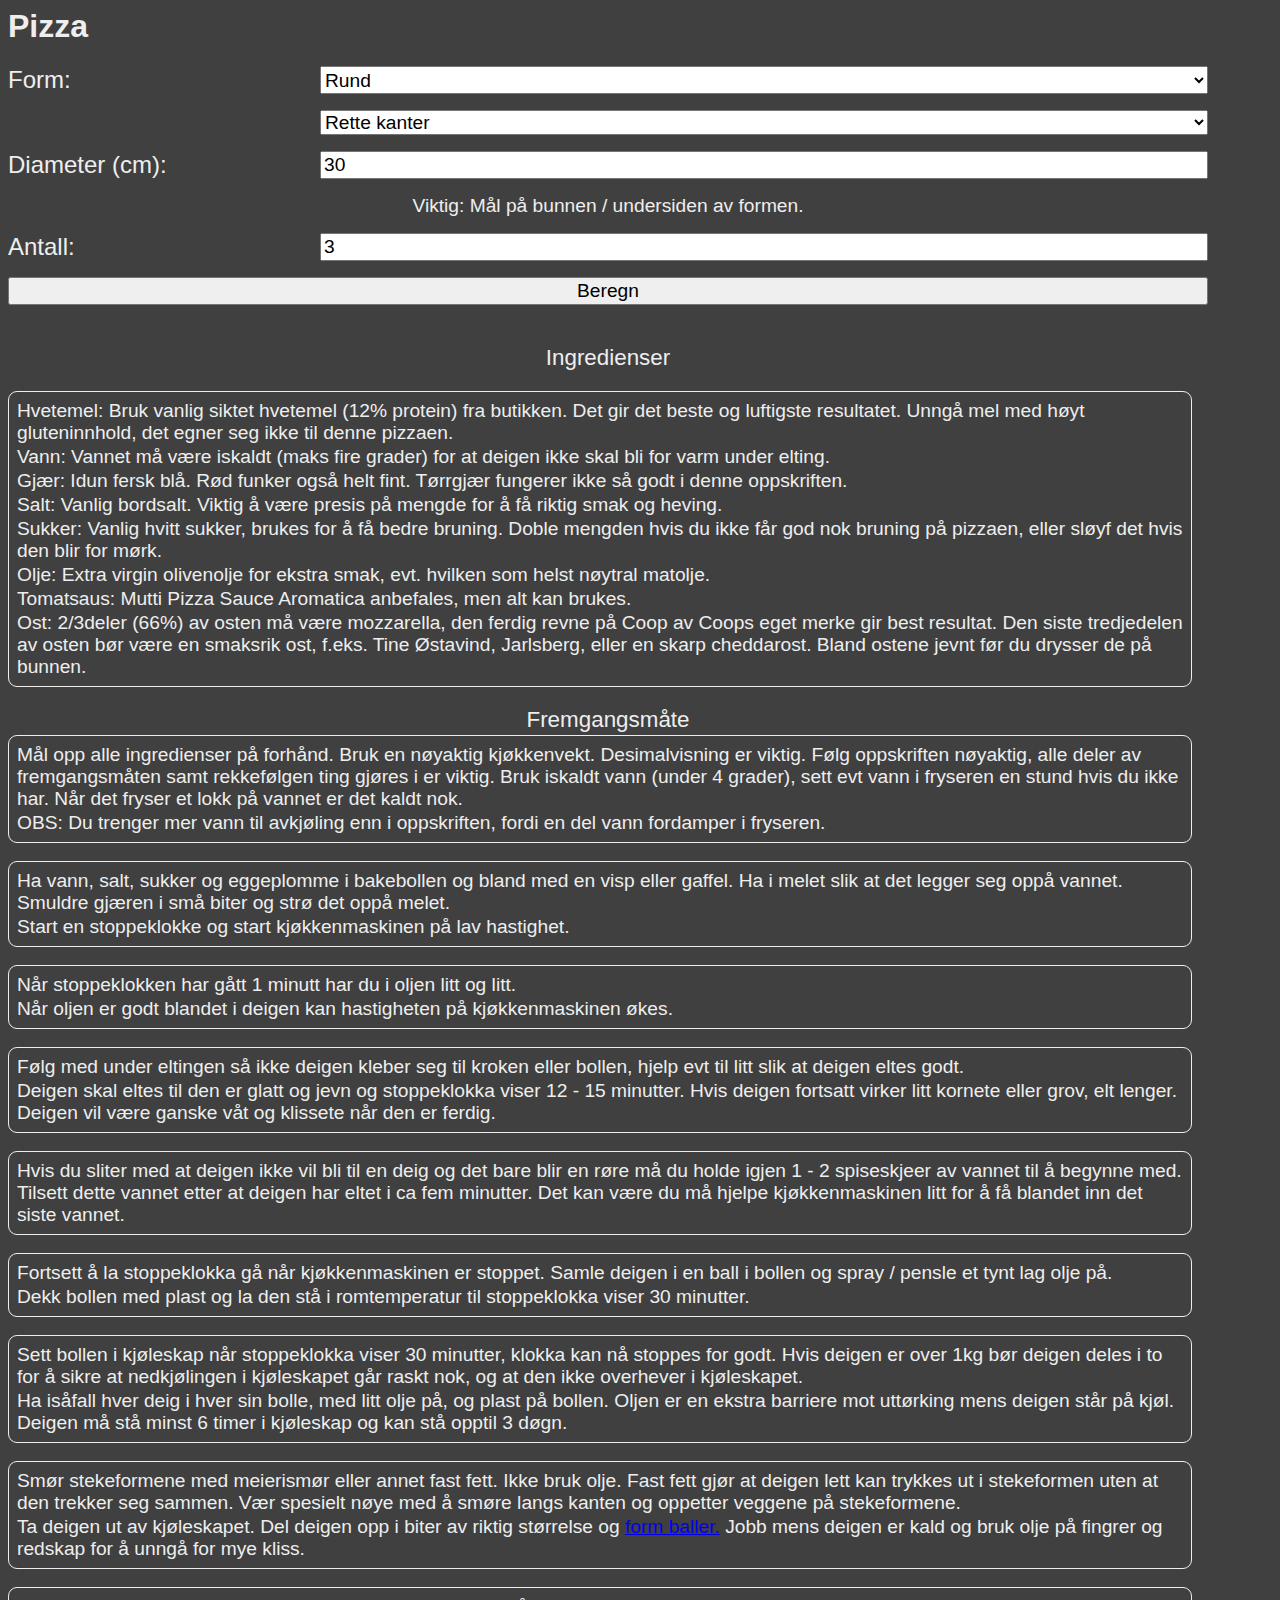
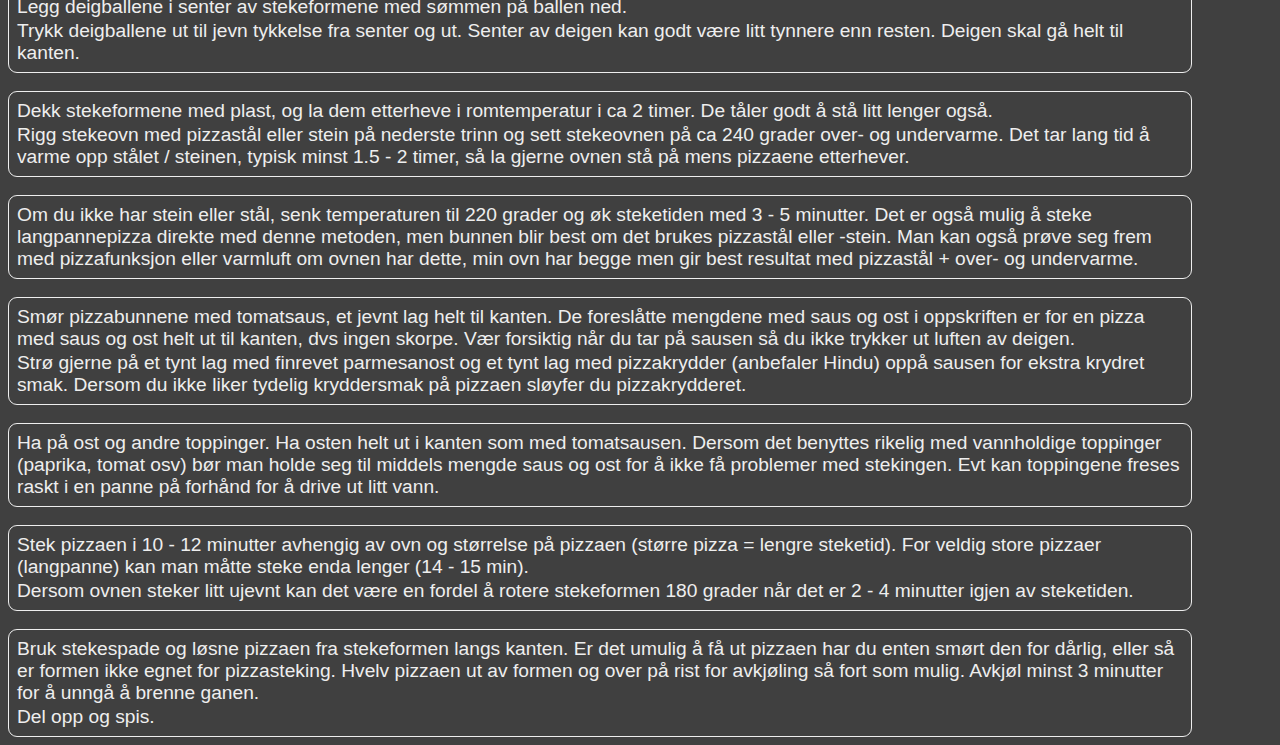
==== index.html @ 405cb320 "Update index.html" ====
<html>
    <head>
        <meta charset="UTF-8">
        <title>Pizza</title>
        <link rel="stylesheet" href="default.css" />
        <script src="sc.js"></script>
    </head>
    <body onload="onLoad()">
        <h1>Pizza</h1>
        <div id="inputs">
            <label for="shape" class="col1">Form: </label>
            <select id="shape" class="col2" onchange="changeShape()">
                <option value="round">Rund</option>
                <option value="rect">Firkantet</option>
            </select>
            <select id="edge" class="col2" >
                <option value="straight">Rette kanter</option>
                <option value="slanted">Skr&aring; kanter</option>
            </select>
            
            <label for="diameter" class="col1" id="lbl_diameter">Diameter (cm): </label>
            <input type="number" class="col2" value="30" id="diameter" />
            <label for="length" class="col1" id="lbl_length">Lengde (cm): </label>
            <input type="number" class="col2" value="30" id="length" />
            <label for="width" class="col1" id="lbl_width">Bredde (cm): </label>
            <input type="number" class="col2" value="20" id="width" />
            <p class="colboth small">Viktig: Mål på bunnen / undersiden av formen.</p>
            <label for="count" class="col1" id="lbl_count">Antall: </label>
            <input type="number" class="col2" value="3" id="count" />
            
            <button onclick="mkPizza()" class="colboth">Beregn</button>
            <p></p>
        </div>
        <div id="recipe">
            <p class="col1">Vekt per deigball</p><p class="col2r" id="doughball_weight"></p>
            <hr />
            <p class="colboth" id="num_doughballs">Ingredienser for deigballer</p>
            <hr />
            <p class="col1">Mel</p><p class="col2r" id="ing_flour"></p>
            <hr />
            <p class="col1">Vann</p><p class="col2r" id="ing_water"></p>
            <hr />
            <p class="col1">Salt</p><p class="col2r" id="ing_salt"></p>
            <hr />
            <p class="col1">Sukker</p><p class="col2r" id="ing_sugar"></p>
            <hr />
            <p class="col1">Fersk gj&aelig;r</p><p class="col2r" id="ing_yeast"></p>
            <hr />
            <p class="col1">Olje</p><p class="col2r" id="ing_oil"></p>
            <hr />
            <p class="col1">Eggeplomme</p><p class="col2r" id="ing_eggyolk"></p>
            <hr />
            <p class="colboth">Anbefalte mengder topping (per pizza)</p>
            <hr />
            <p class="col1">Saus (lite)</p><p class="col2r" id="sauce_light"></p>
            <hr />
            <p class="col1">Saus (normal)</p><p class="col2r" id="sauce_medium"></p>
            <hr />
            <p class="col1">Saus (ekstra mye)</p><p class="col2r" id="sauce_heavy"></p>
            <hr />
            <p class="col1">Ost (lite)</p><p class="col2r" id="cheese_light"></p>
            <hr />
            <p class="col1">Ost (normal)</p><p class="col2r" id="cheese_medium"></p>
            <hr />
            <p class="col1">Ost (ekstra mye)</p><p class="col2r" id="cheese_heavy"></p>
            <hr />
        </div>
        <br />
        <div id="inputs">
            <p class="colboth">Ingredienser</p>
        </div>
        <br />
        <div id ="recipesteps">
            <p>Hvetemel: Bruk vanlig siktet hvetemel (12% protein) fra butikken. Det gir det beste og luftigste resultatet. Unngå mel med høyt gluteninnhold, det egner seg ikke til denne pizzaen.</p>
            <p>Vann: Vannet må være iskaldt (maks fire grader) for at deigen ikke skal bli for varm under elting.</p>
            <p>Gjær: Idun fersk blå. Rød funker også helt fint. Tørrgjær fungerer ikke så godt i denne oppskriften.</p>
            <p>Salt: Vanlig bordsalt. Viktig å være presis på mengde for å få riktig smak og heving.</p>
            <p>Sukker: Vanlig hvitt sukker, brukes for å få bedre bruning. Doble mengden hvis du ikke får god nok bruning på pizzaen, eller sløyf det hvis den blir for mørk.</p>
            <p>Olje: Extra virgin olivenolje for ekstra smak, evt. hvilken som helst nøytral matolje.</p>
            <p>Tomatsaus: Mutti Pizza Sauce Aromatica anbefales, men alt kan brukes.</p>
            <p>Ost: 2/3deler (66%) av osten må være mozzarella, den ferdig revne på Coop av Coops eget merke gir best resultat. Den siste tredjedelen av osten bør være en smaksrik ost, f.eks. Tine Østavind, Jarlsberg, eller en skarp cheddarost. Bland ostene jevnt før du drysser de på bunnen.</p>
        </div>
        <br />
        <div id="inputs">
            <p class="colboth">Fremgangsmåte</p>
        </div>
        <div id ="recipesteps">
            <p>Mål opp alle ingredienser på forhånd. Bruk en nøyaktig kjøkkenvekt. Desimalvisning er viktig. Følg oppskriften nøyaktig, alle deler av fremgangsmåten samt rekkefølgen ting gjøres i er viktig. Bruk iskaldt vann (under 4 grader), sett evt vann i fryseren en stund hvis du ikke har. Når det fryser et lokk på vannet er det kaldt nok. </p>
            <p>OBS: Du trenger mer vann til avkjøling enn i oppskriften, fordi en del vann fordamper i fryseren.</p>
        </div>
        <br />
        <div id ="recipesteps">
            <p>Ha vann, salt, sukker og eggeplomme i bakebollen og bland med en visp eller gaffel. Ha i melet slik at det legger seg oppå vannet. Smuldre gjæren i små biter og strø det oppå melet.</p>
            <p>Start en stoppeklokke og start kjøkkenmaskinen på lav hastighet.</p>
        </div>
        <br />
        <div id ="recipesteps">
            <p>Når stoppeklokken har gått 1 minutt har du i oljen litt og litt.</p>
            <p>Når oljen er godt blandet i deigen kan hastigheten på kjøkkenmaskinen økes.</p>
        </div>
        <br />

        <div id ="recipesteps">
            <p>Følg med under eltingen så ikke deigen kleber seg til kroken eller bollen, hjelp evt til litt slik at deigen eltes godt.</p>
            <p>Deigen skal eltes til den er glatt og jevn og stoppeklokka viser 12 - 15 minutter. Hvis deigen fortsatt virker litt kornete eller grov, elt lenger. Deigen vil være ganske våt og klissete når den er ferdig.</p>
        </div>
        <br />
        <div id ="recipesteps">
            <p>Hvis du sliter med at deigen ikke vil bli til en deig og det bare blir en røre må du holde igjen 1 - 2 spiseskjeer av vannet til å begynne med. Tilsett dette vannet etter at deigen har eltet i ca fem minutter. Det kan være du må hjelpe kjøkkenmaskinen litt for å få blandet inn det siste vannet.</p>
        </div>
        <br />
        <div id ="recipesteps">
            <p>Fortsett å la stoppeklokka gå når kjøkkenmaskinen er stoppet. Samle deigen i en ball i bollen og spray / pensle et tynt lag olje på.</p>
            <p>Dekk bollen med plast og la den stå i romtemperatur til stoppeklokka viser 30 minutter.</p>
        </div>
        <br />
        <div id ="recipesteps">
            <p>Sett bollen i kjøleskap når stoppeklokka viser 30 minutter, klokka kan nå stoppes for godt. Hvis deigen er over 1kg bør deigen deles i to for å sikre at nedkjølingen i kjøleskapet går raskt nok, og at den ikke overhever i kjøleskapet.</p>
            <p>Ha isåfall hver deig i hver sin bolle, med litt olje på, og plast på bollen. Oljen er en ekstra barriere mot uttørking mens deigen står på kjøl. Deigen må stå minst 6 timer i kjøleskap og kan stå opptil 3 døgn.</p>
        </div>
        <br />
        <div id ="recipesteps">
            <p>Smør stekeformene med meierismør eller annet fast fett. Ikke bruk olje. Fast fett gjør at deigen lett kan trykkes ut i stekeformen uten at den trekker seg sammen. Vær spesielt nøye med å smøre langs kanten og oppetter veggene på stekeformene.</p>
            <p>Ta deigen ut av kjøleskapet. Del deigen opp i biter av riktig størrelse og <a href="https://www.youtube.com/shorts/z2sBPZwqry8">form baller.</a> Jobb mens deigen er kald og bruk olje på fingrer og redskap for å unngå for mye kliss.</p>
        </div>
        <br />
        <div id ="recipesteps">
            <p>Legg deigballene i senter av stekeformene med sømmen på ballen ned.</p>
            <p>Trykk deigballene ut til jevn tykkelse fra senter og ut. Senter av deigen kan godt være litt tynnere enn resten. Deigen skal gå helt til kanten.</p>
        </div>
        <br />
        <div id ="recipesteps">
            <p>Dekk stekeformene med plast, og la dem etterheve i romtemperatur i ca 2 timer. De tåler godt å stå litt lenger også.</p>
            <p>Rigg stekeovn med pizzastål eller stein på nederste trinn og sett stekeovnen på ca 240 grader over- og undervarme. Det tar lang tid å varme opp stålet / steinen, typisk minst 1.5 - 2 timer, så la gjerne ovnen stå på mens pizzaene etterhever. </p>
        </div>
        <br />
        <div id ="recipesteps">
            <p>Om du ikke har stein eller stål, senk temperaturen til 220 grader og øk steketiden med 3 - 5 minutter. Det er også mulig å steke langpannepizza direkte med denne metoden, men bunnen blir best om det brukes pizzastål eller -stein. Man kan også prøve seg frem med pizzafunksjon eller varmluft om ovnen har dette, min ovn har begge men gir best resultat med pizzastål + over- og undervarme.</p>
        </div>
        <br />
        <div id ="recipesteps">
            <p>Smør pizzabunnene med tomatsaus, et jevnt lag helt til kanten. De foreslåtte mengdene med saus og ost i oppskriften er for en pizza med saus og ost helt ut til kanten, dvs ingen skorpe. Vær forsiktig når du tar på sausen så du ikke trykker ut luften av deigen.</p>
            <p>Strø gjerne på et tynt lag med finrevet parmesanost og et tynt lag med pizzakrydder (anbefaler Hindu) oppå sausen for ekstra krydret smak. Dersom du ikke liker tydelig kryddersmak på pizzaen sløyfer du pizzakrydderet.</p>
        </div>
        <br />
        <div id ="recipesteps">
            <p>Ha på ost og andre toppinger. Ha osten helt ut i kanten som med tomatsausen. Dersom det benyttes rikelig med vannholdige toppinger (paprika, tomat osv) bør man holde seg til middels mengde saus og ost for å ikke få problemer med stekingen. Evt kan toppingene freses raskt i en panne på forhånd for å drive ut litt vann.</p>
        </div>
        <br />
        <div id ="recipesteps">
            <p>Stek pizzaen i 10 - 12 minutter avhengig av ovn og størrelse på pizzaen (større pizza = lengre steketid). For veldig store pizzaer (langpanne) kan man måtte steke enda lenger (14 - 15 min).</p>
            <p>Dersom ovnen steker litt ujevnt kan det være en fordel å rotere stekeformen 180 grader når det er 2 - 4 minutter igjen av steketiden.</p>
        </div>
        <br />
        <div id ="recipesteps">
            <p>Bruk stekespade og løsne pizzaen fra stekeformen langs kanten. Er det umulig å få ut pizzaen har du enten smørt den for dårlig, eller så er formen ikke egnet for pizzasteking. Hvelv pizzaen ut av formen og over på rist for avkjøling så fort som mulig. Avkjøl minst 3 minutter for å unngå å brenne ganen.</p>
            <p>Del opp og spis.</p>
        </div>
    </body>
</html>
---- default.css ----
body{
    background-color: #404040;
    color: #eeeeee;
    font-size: 100%;
    font-family: sans-serif;
}
select, input, button{
    font-size: 1.2em;
}
input{
    width: 100%;
}
label{
    font-size: 1.5em;
}
.small{
    font-size: 1.2em;
    margin: 0;
}
p{
    font-size: 1.4em;
    margin: 2px;
    padding: 0;
}
#inputs{
    display: grid;
    grid-template-columns: 1fr 3fr;
    gap: 16px;
    max-width: 1200px;   
}
#recipe{
    display: grid;
    grid-template-columns: 3fr 2fr;
    gap: 0;
    max-width: 1170px;
    border-style: solid;
    border-width: 1px;
    border-radius: 9px;
    padding: 6px;
    background-color: #454550;   
}
#recipesteps{
    max-width: 1170px;
    border-style: solid;
    border-width: 1px;
    border-radius: 9px;
    padding: 6px;
    background-color: #404040;   
}
#recipesteps>p{
    font-size: 1.2em;
    margin: 2px;
    padding: 0;
}
.altrow
{
    color: #dddddd;
}
.col2{
    grid-column: 2;
}
.col1{
    grid-column: 1;
}
.colboth{
    grid-column: 1 / 3;
    justify-content: center;
    text-align: center;
}
hr{
    grid-column: 1/3;
    margin: 0;
}
.col2r{
    grid-column: 2;
    justify-content: end;
    text-align: right;
}
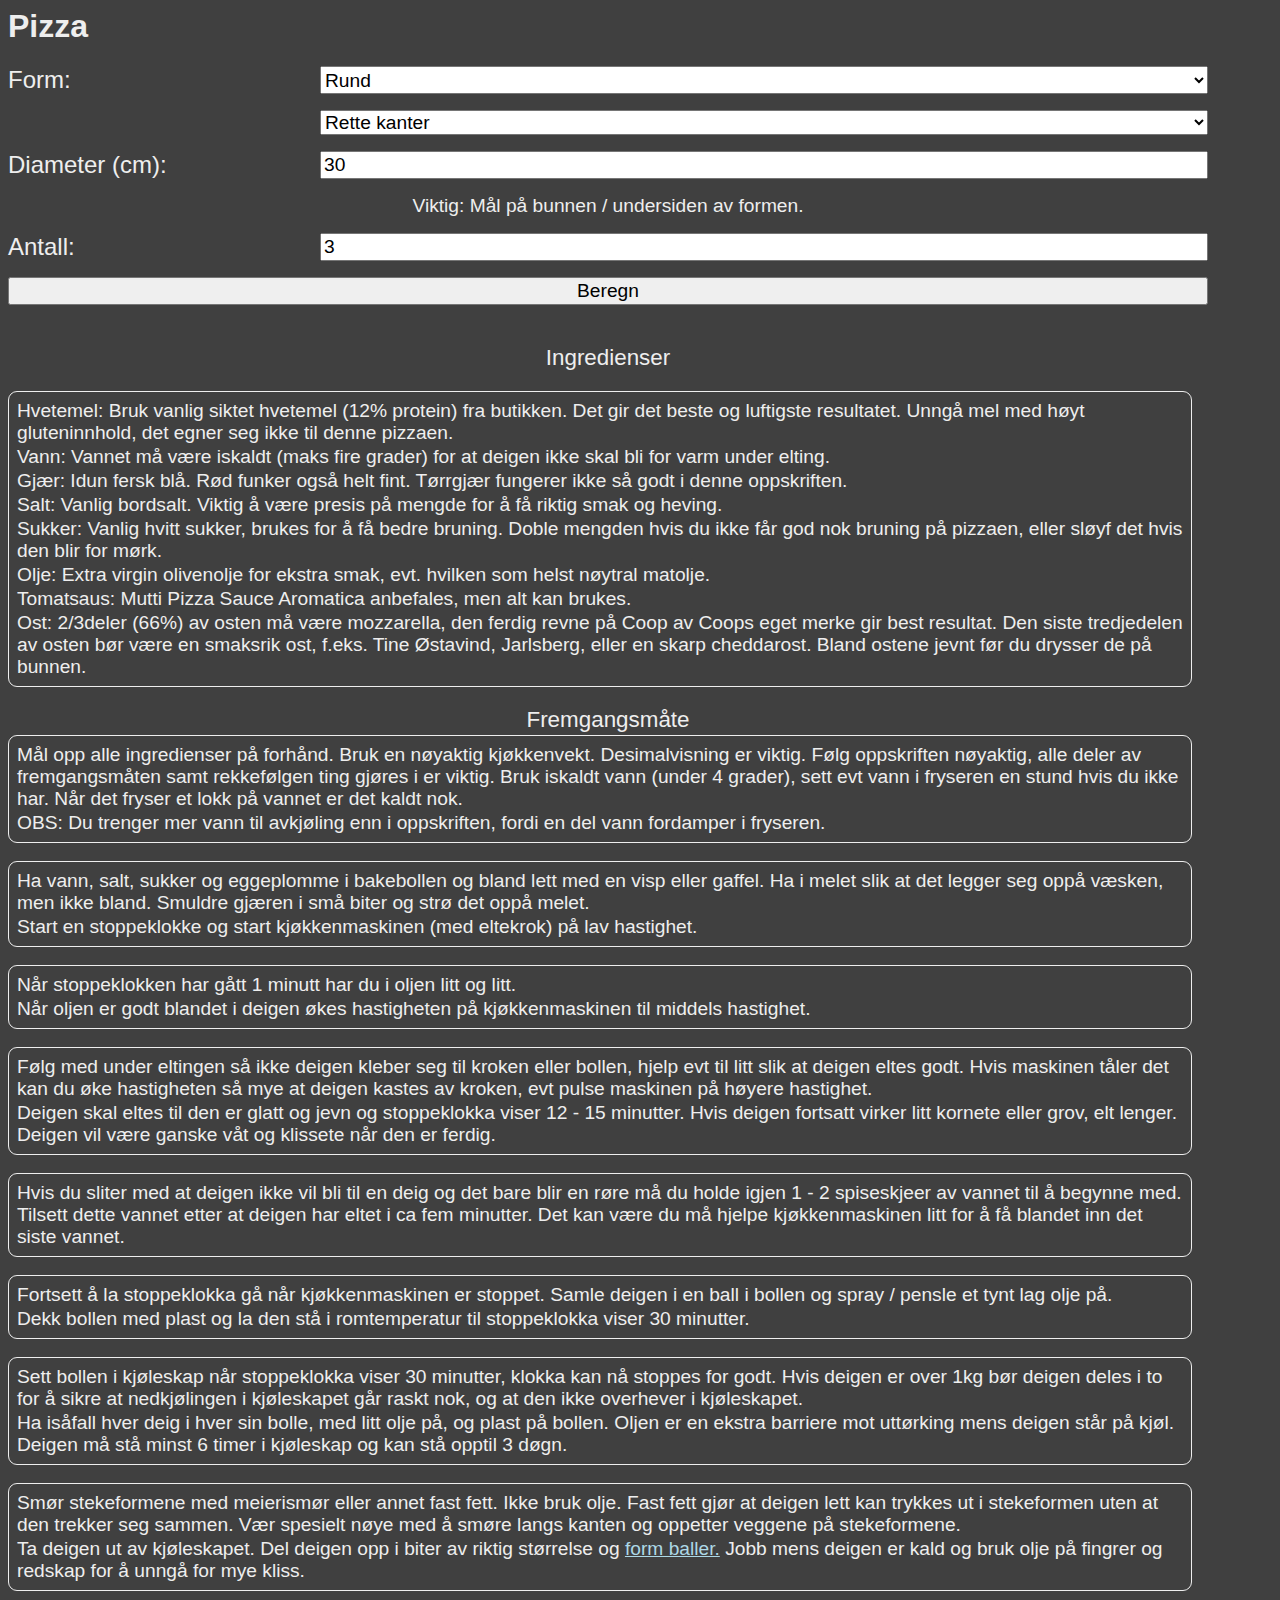
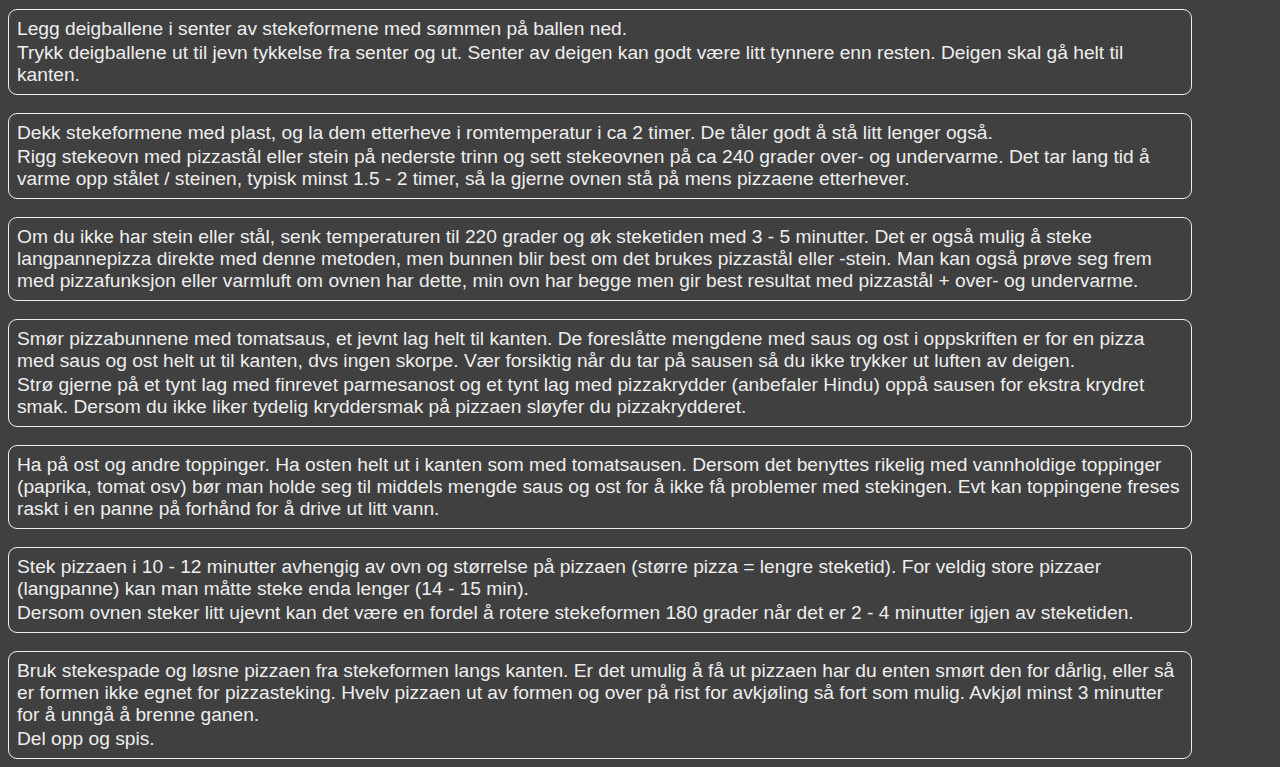
==== commit acfb2fdb: "addendums" ====
--- a/index.html
+++ b/index.html
@@ -90,18 +90,18 @@
         </div>
         <br />
         <div id ="recipesteps">
-            <p>Ha vann, salt, sukker og eggeplomme i bakebollen og bland med en visp eller gaffel. Ha i melet slik at det legger seg oppå vannet. Smuldre gjæren i små biter og strø det oppå melet.</p>
-            <p>Start en stoppeklokke og start kjøkkenmaskinen på lav hastighet.</p>
+            <p>Ha vann, salt, sukker og eggeplomme i bakebollen og bland lett med en visp eller gaffel. Ha i melet slik at det legger seg oppå væsken, men ikke bland. Smuldre gjæren i små biter og strø det oppå melet.</p>
+            <p>Start en stoppeklokke og start kjøkkenmaskinen (med eltekrok) på lav hastighet.</p>
         </div>
         <br />
         <div id ="recipesteps">
             <p>Når stoppeklokken har gått 1 minutt har du i oljen litt og litt.</p>
-            <p>Når oljen er godt blandet i deigen kan hastigheten på kjøkkenmaskinen økes.</p>
+            <p>Når oljen er godt blandet i deigen økes hastigheten på kjøkkenmaskinen til middels hastighet.</p>
         </div>
         <br />
 
         <div id ="recipesteps">
-            <p>Følg med under eltingen så ikke deigen kleber seg til kroken eller bollen, hjelp evt til litt slik at deigen eltes godt.</p>
+            <p>Følg med under eltingen så ikke deigen kleber seg til kroken eller bollen, hjelp evt til litt slik at deigen eltes godt. Hvis maskinen tåler det kan du øke hastigheten så mye at deigen kastes av kroken, evt pulse maskinen på høyere hastighet.</p>
             <p>Deigen skal eltes til den er glatt og jevn og stoppeklokka viser 12 - 15 minutter. Hvis deigen fortsatt virker litt kornete eller grov, elt lenger. Deigen vil være ganske våt og klissete når den er ferdig.</p>
         </div>
         <br />
--- a/default.css
+++ b/default.css
@@ -16,6 +16,9 @@
 .small{
     font-size: 1.2em;
     margin: 0;
+}
+a{
+    color: lightblue;
 }
 p{
     font-size: 1.4em;
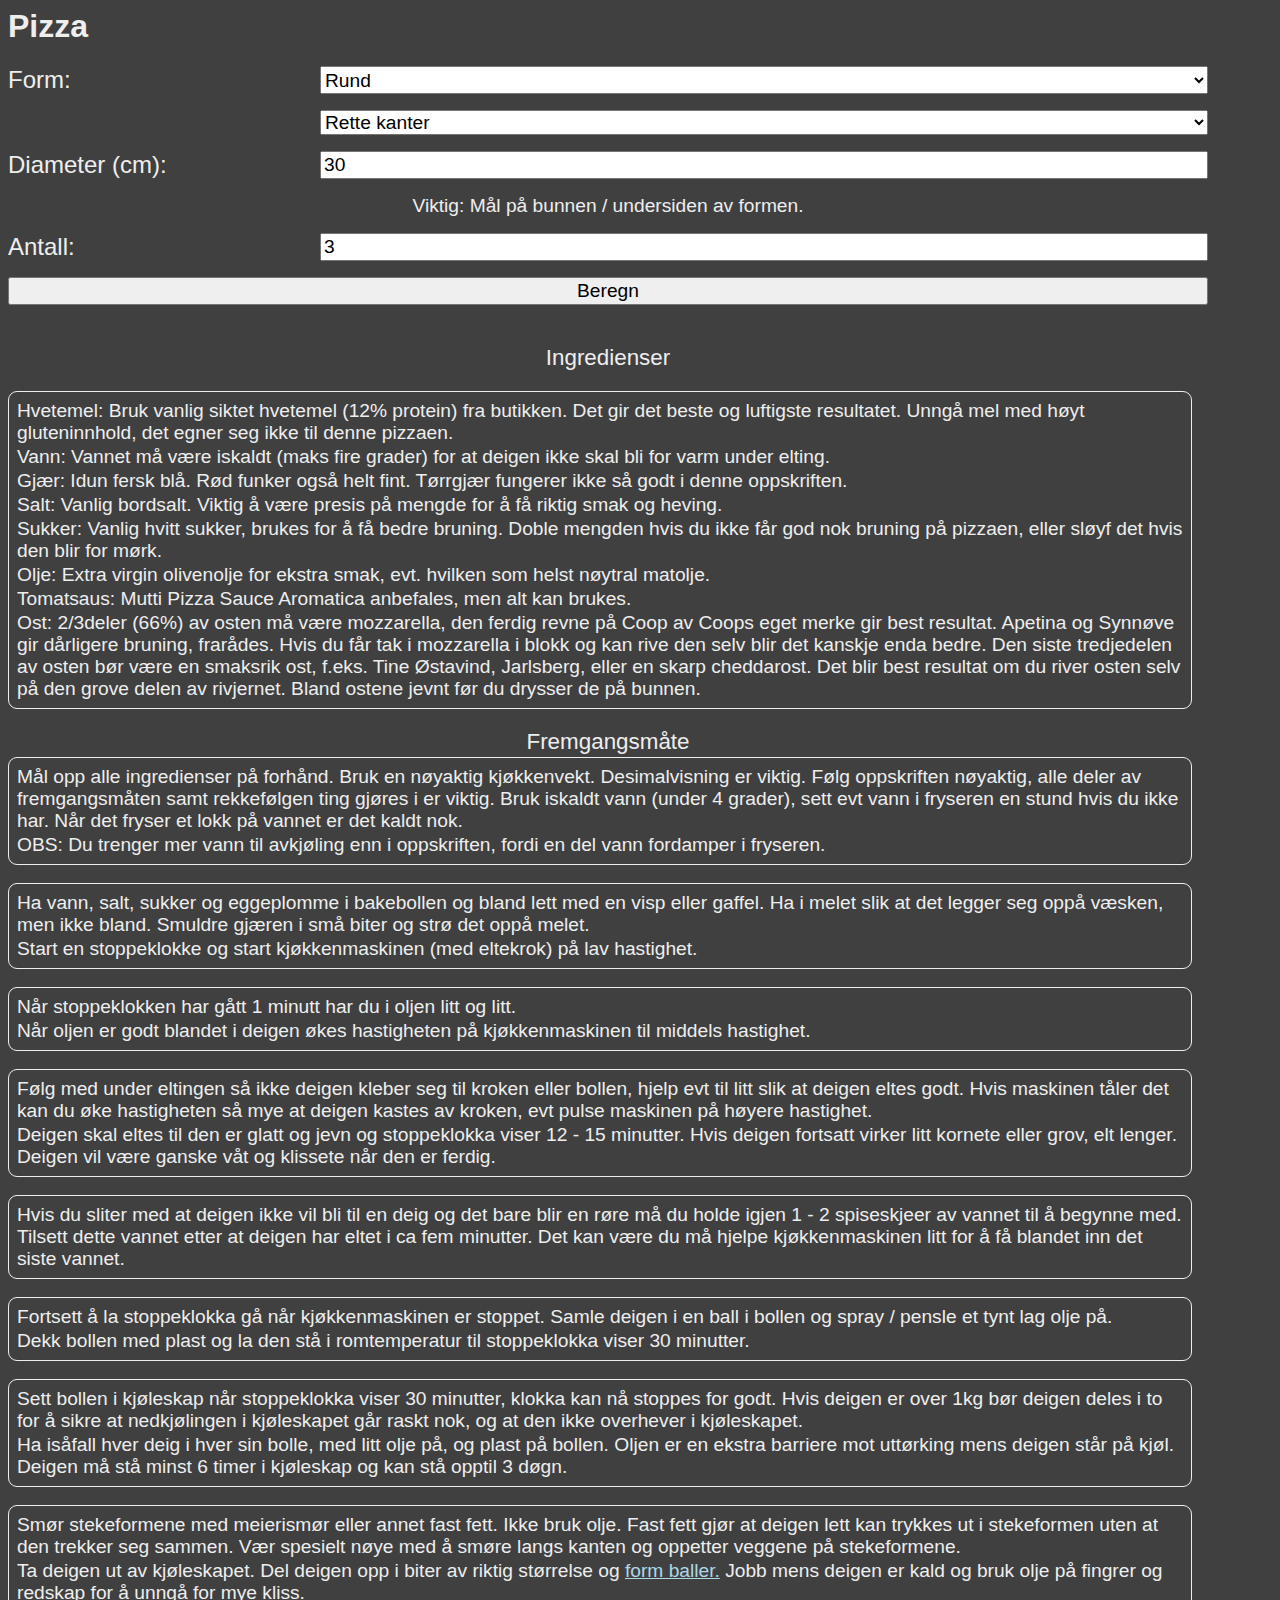
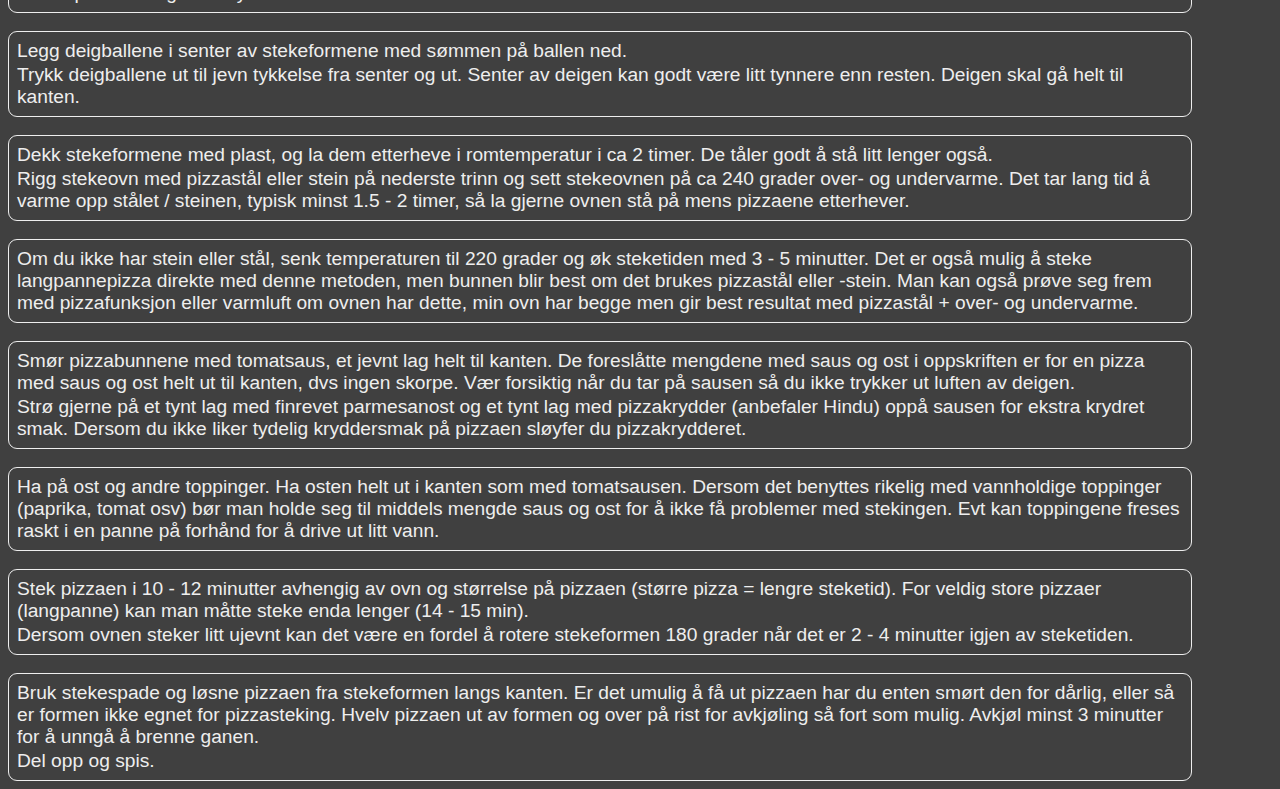
==== commit 55466948: "Update index.html" ====
--- a/index.html
+++ b/index.html
@@ -78,7 +78,7 @@
             <p>Sukker: Vanlig hvitt sukker, brukes for å få bedre bruning. Doble mengden hvis du ikke får god nok bruning på pizzaen, eller sløyf det hvis den blir for mørk.</p>
             <p>Olje: Extra virgin olivenolje for ekstra smak, evt. hvilken som helst nøytral matolje.</p>
             <p>Tomatsaus: Mutti Pizza Sauce Aromatica anbefales, men alt kan brukes.</p>
-            <p>Ost: 2/3deler (66%) av osten må være mozzarella, den ferdig revne på Coop av Coops eget merke gir best resultat. Den siste tredjedelen av osten bør være en smaksrik ost, f.eks. Tine Østavind, Jarlsberg, eller en skarp cheddarost. Bland ostene jevnt før du drysser de på bunnen.</p>
+            <p>Ost: 2/3deler (66%) av osten må være mozzarella, den ferdig revne på Coop av Coops eget merke gir best resultat. Apetina og Synnøve gir dårligere bruning, frarådes. Hvis du får tak i mozzarella i blokk og kan rive den selv blir det kanskje enda bedre. Den siste tredjedelen av osten bør være en smaksrik ost, f.eks. Tine Østavind, Jarlsberg, eller en skarp cheddarost. Det blir best resultat om du river osten selv på den grove delen av rivjernet. Bland ostene jevnt før du drysser de på bunnen.</p>
         </div>
         <br />
         <div id="inputs">
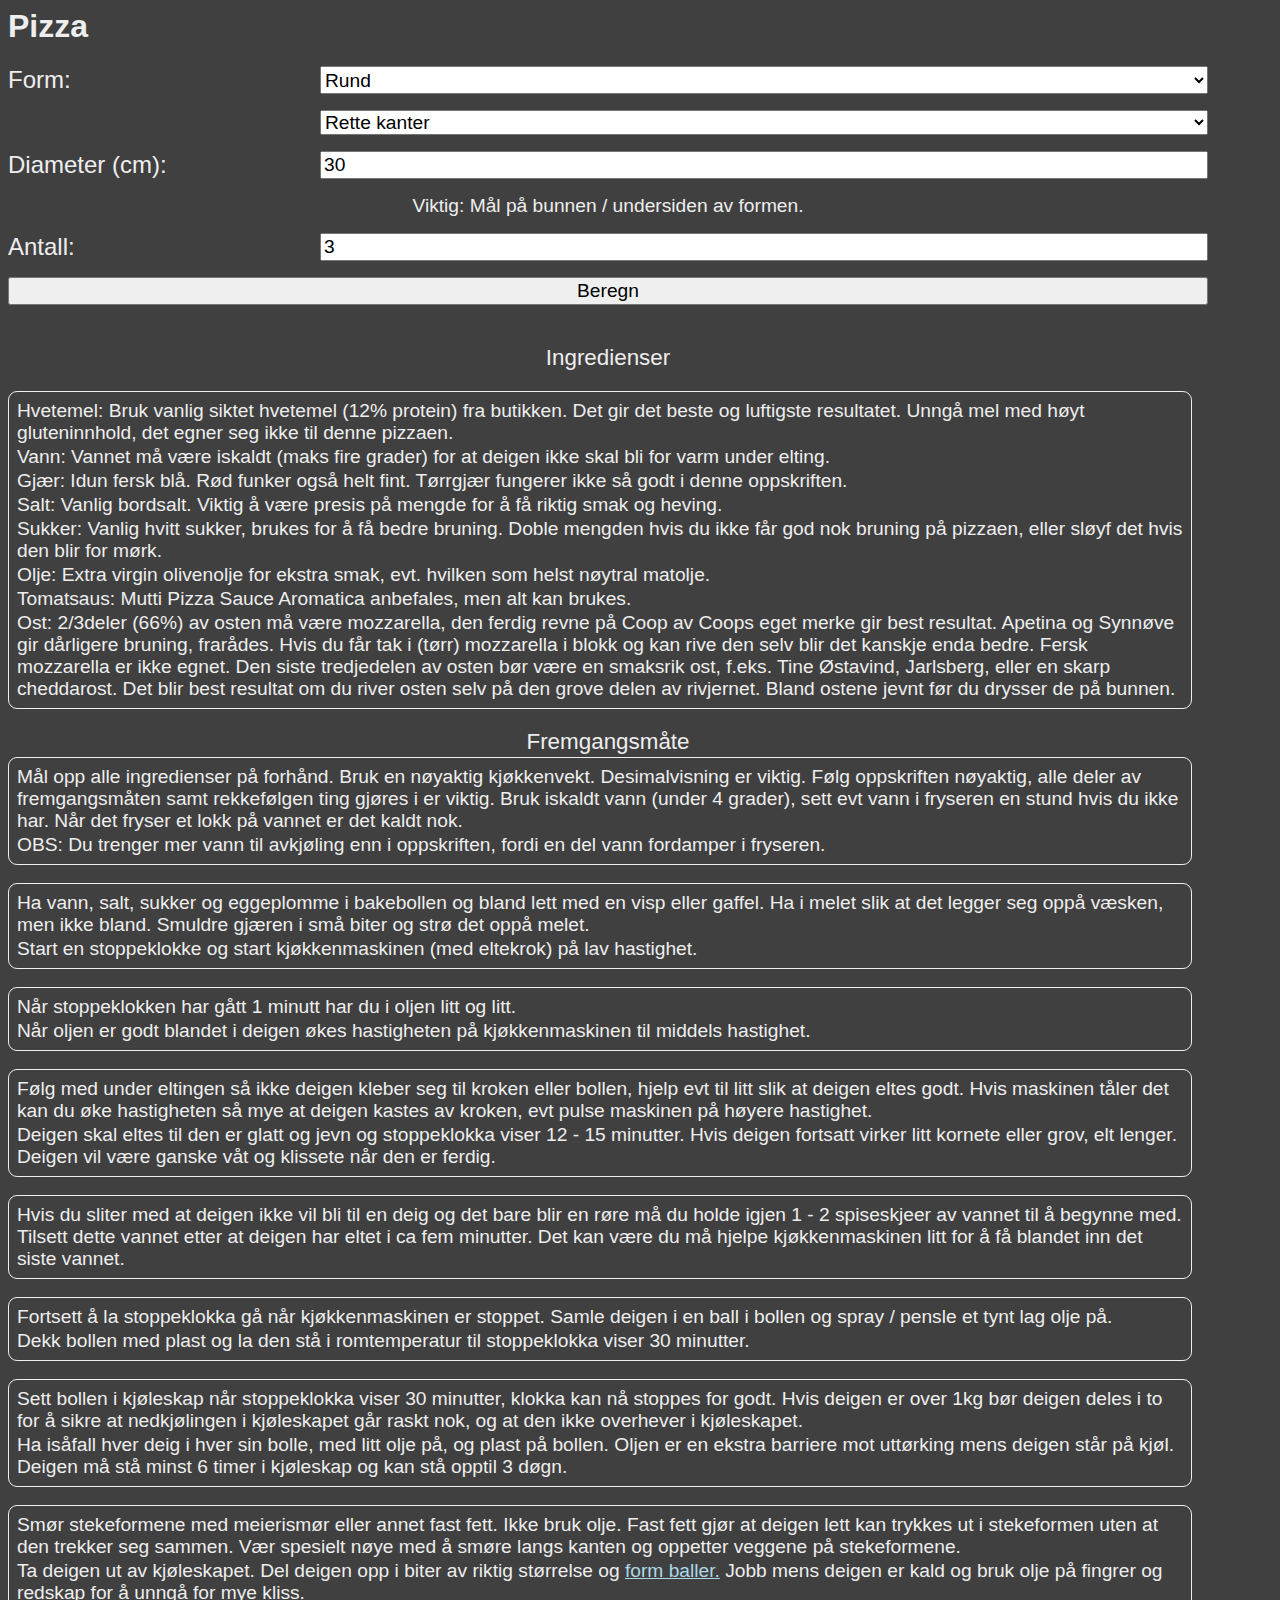
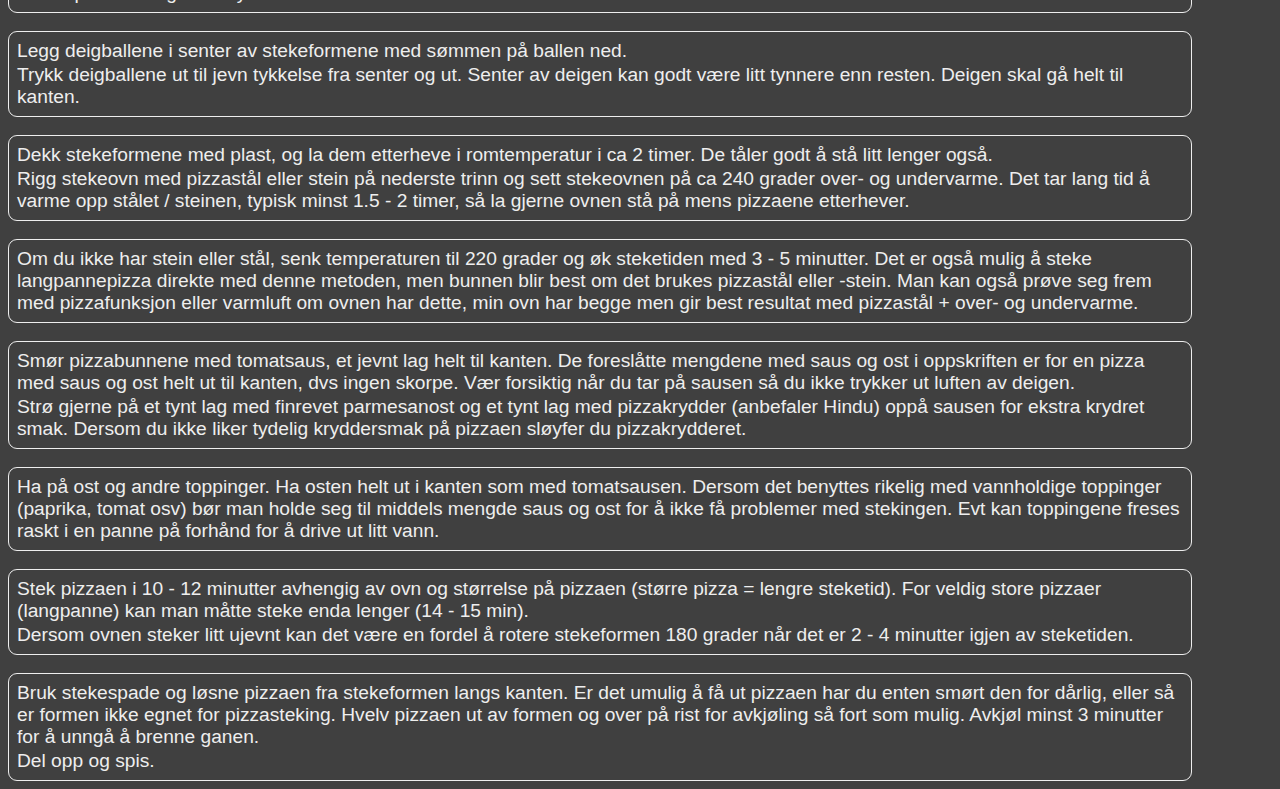
==== commit 2e9b08b7: "Update index.html" ====
--- a/index.html
+++ b/index.html
@@ -78,7 +78,7 @@
             <p>Sukker: Vanlig hvitt sukker, brukes for å få bedre bruning. Doble mengden hvis du ikke får god nok bruning på pizzaen, eller sløyf det hvis den blir for mørk.</p>
             <p>Olje: Extra virgin olivenolje for ekstra smak, evt. hvilken som helst nøytral matolje.</p>
             <p>Tomatsaus: Mutti Pizza Sauce Aromatica anbefales, men alt kan brukes.</p>
-            <p>Ost: 2/3deler (66%) av osten må være mozzarella, den ferdig revne på Coop av Coops eget merke gir best resultat. Apetina og Synnøve gir dårligere bruning, frarådes. Hvis du får tak i mozzarella i blokk og kan rive den selv blir det kanskje enda bedre. Den siste tredjedelen av osten bør være en smaksrik ost, f.eks. Tine Østavind, Jarlsberg, eller en skarp cheddarost. Det blir best resultat om du river osten selv på den grove delen av rivjernet. Bland ostene jevnt før du drysser de på bunnen.</p>
+            <p>Ost: 2/3deler (66%) av osten må være mozzarella, den ferdig revne på Coop av Coops eget merke gir best resultat. Apetina og Synnøve gir dårligere bruning, frarådes. Hvis du får tak i (tørr) mozzarella i blokk og kan rive den selv blir det kanskje enda bedre. Fersk mozzarella er ikke egnet. Den siste tredjedelen av osten bør være en smaksrik ost, f.eks. Tine Østavind, Jarlsberg, eller en skarp cheddarost. Det blir best resultat om du river osten selv på den grove delen av rivjernet. Bland ostene jevnt før du drysser de på bunnen.</p>
         </div>
         <br />
         <div id="inputs">
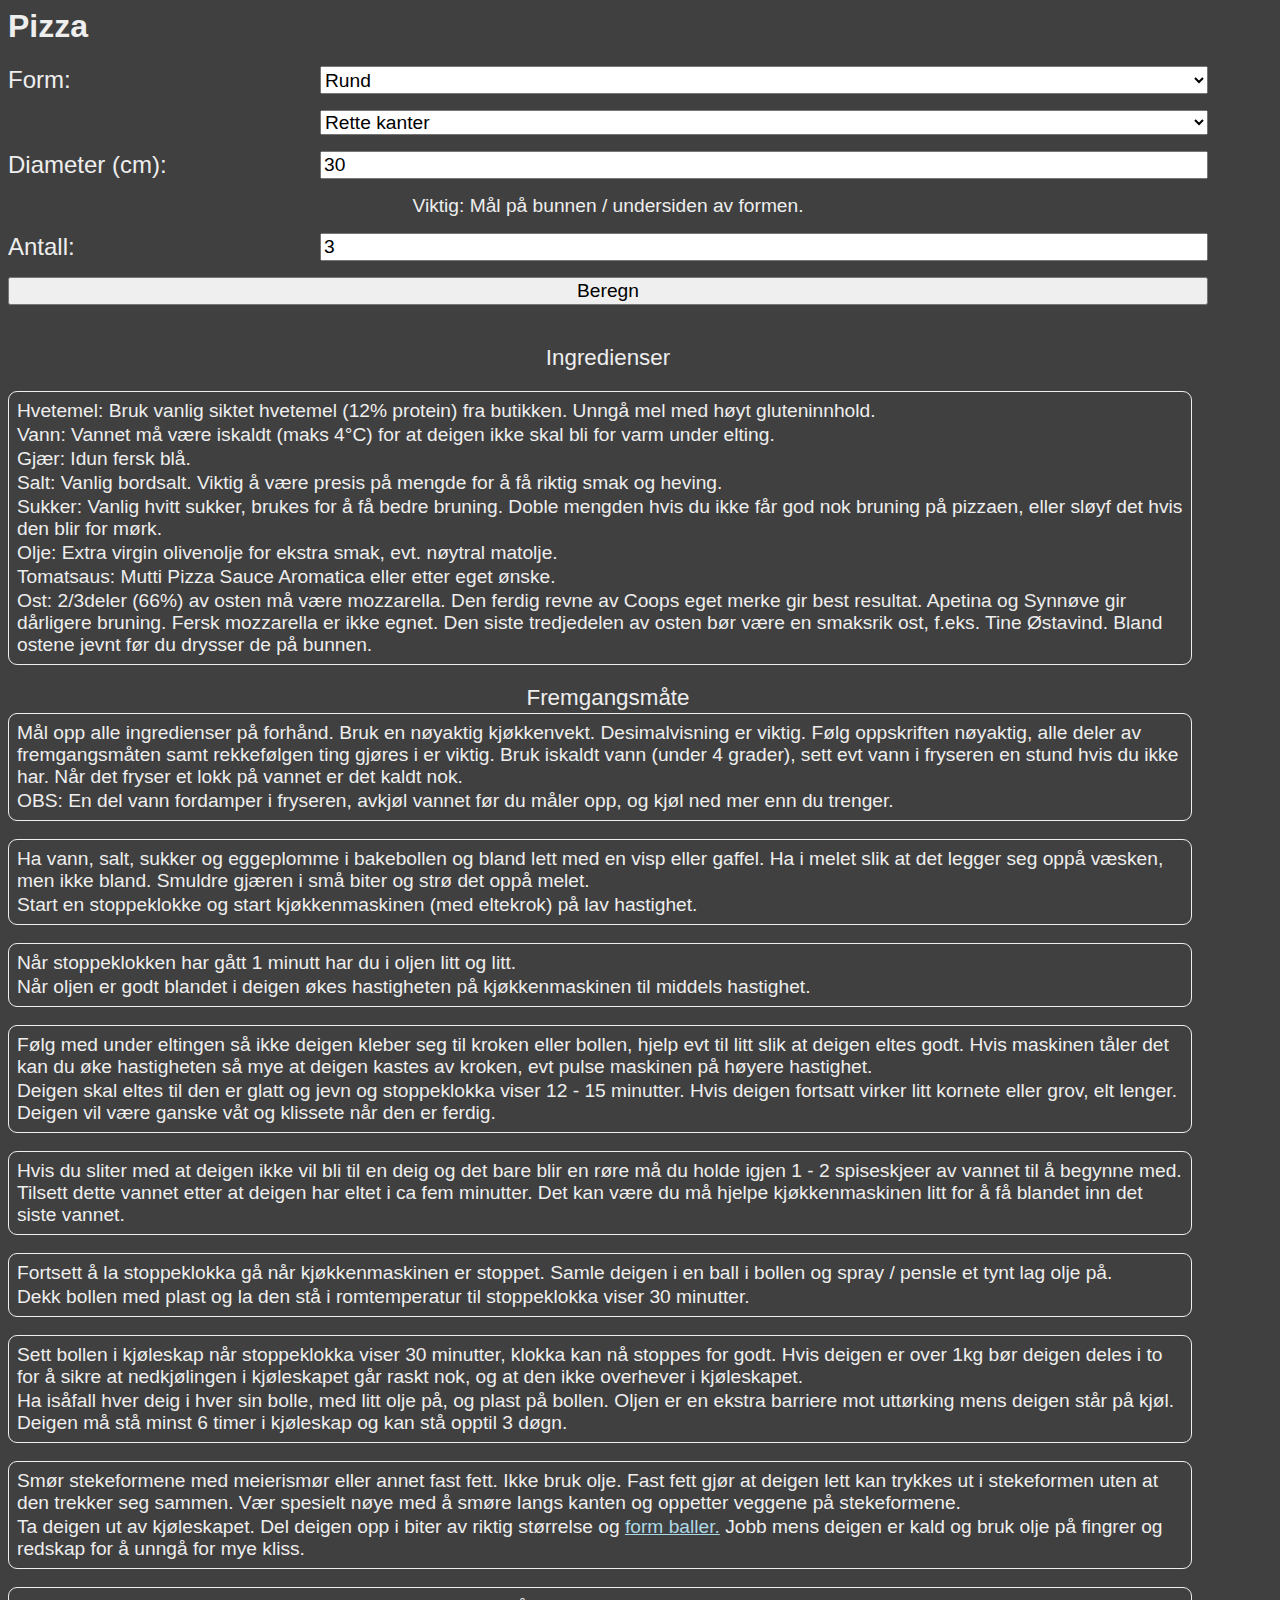
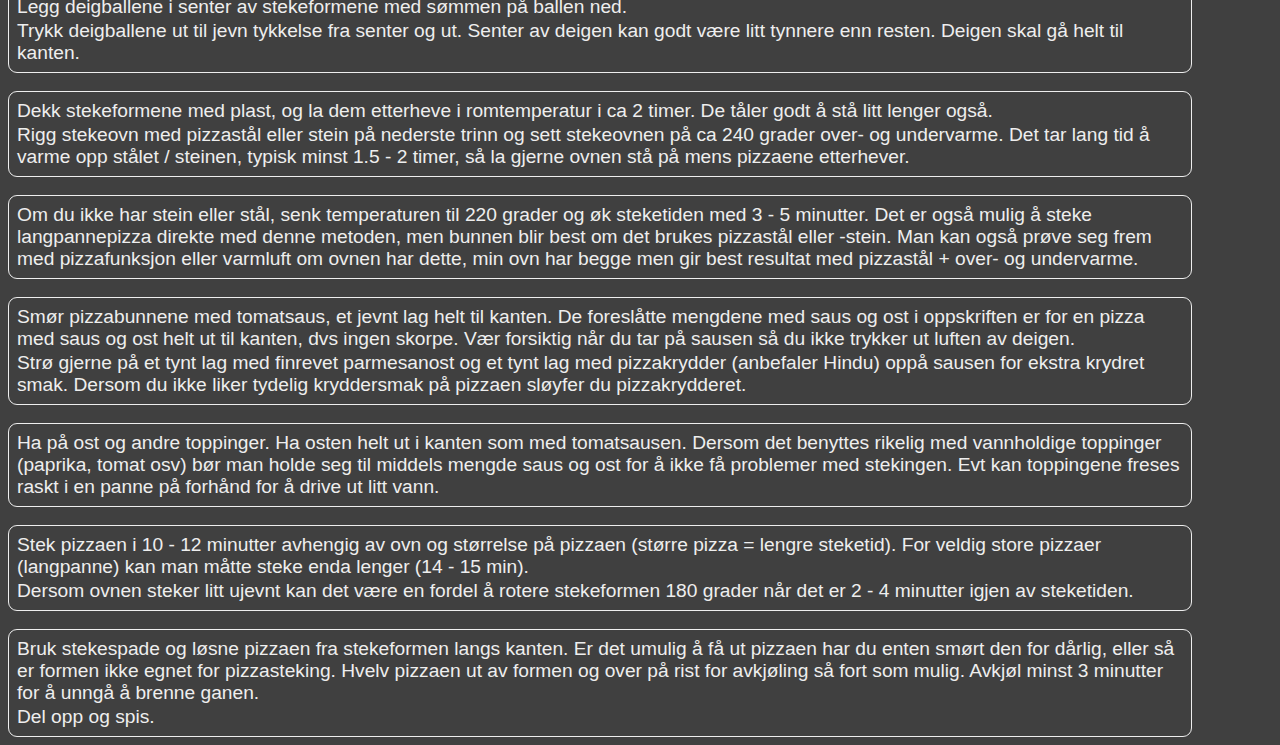
==== commit 7a77eb3b: "simplified" ====
--- a/index.html
+++ b/index.html
@@ -1,7 +1,7 @@
 <html>
     <head>
         <meta charset="UTF-8">
-        <title>Pizza</title>
+        <title>Pizzaoppskrift</title>
         <link rel="stylesheet" href="default.css" />
         <script src="sc.js"></script>
     </head>
@@ -63,7 +63,6 @@
             <p class="col1">Ost (normal)</p><p class="col2r" id="cheese_medium"></p>
             <hr />
             <p class="col1">Ost (ekstra mye)</p><p class="col2r" id="cheese_heavy"></p>
-            <hr />
         </div>
         <br />
         <div id="inputs">
@@ -71,14 +70,14 @@
         </div>
         <br />
         <div id ="recipesteps">
-            <p>Hvetemel: Bruk vanlig siktet hvetemel (12% protein) fra butikken. Det gir det beste og luftigste resultatet. Unngå mel med høyt gluteninnhold, det egner seg ikke til denne pizzaen.</p>
-            <p>Vann: Vannet må være iskaldt (maks fire grader) for at deigen ikke skal bli for varm under elting.</p>
-            <p>Gjær: Idun fersk blå. Rød funker også helt fint. Tørrgjær fungerer ikke så godt i denne oppskriften.</p>
+            <p>Hvetemel: Bruk vanlig siktet hvetemel (12% protein) fra butikken. Unngå mel med høyt gluteninnhold.</p>
+            <p>Vann: Vannet må være iskaldt (maks 4°C) for at deigen ikke skal bli for varm under elting.</p>
+            <p>Gjær: Idun fersk blå.</p>
             <p>Salt: Vanlig bordsalt. Viktig å være presis på mengde for å få riktig smak og heving.</p>
             <p>Sukker: Vanlig hvitt sukker, brukes for å få bedre bruning. Doble mengden hvis du ikke får god nok bruning på pizzaen, eller sløyf det hvis den blir for mørk.</p>
-            <p>Olje: Extra virgin olivenolje for ekstra smak, evt. hvilken som helst nøytral matolje.</p>
-            <p>Tomatsaus: Mutti Pizza Sauce Aromatica anbefales, men alt kan brukes.</p>
-            <p>Ost: 2/3deler (66%) av osten må være mozzarella, den ferdig revne på Coop av Coops eget merke gir best resultat. Apetina og Synnøve gir dårligere bruning, frarådes. Hvis du får tak i (tørr) mozzarella i blokk og kan rive den selv blir det kanskje enda bedre. Fersk mozzarella er ikke egnet. Den siste tredjedelen av osten bør være en smaksrik ost, f.eks. Tine Østavind, Jarlsberg, eller en skarp cheddarost. Det blir best resultat om du river osten selv på den grove delen av rivjernet. Bland ostene jevnt før du drysser de på bunnen.</p>
+            <p>Olje: Extra virgin olivenolje for ekstra smak, evt. nøytral matolje.</p>
+            <p>Tomatsaus: Mutti Pizza Sauce Aromatica eller etter eget ønske.</p>
+            <p>Ost: 2/3deler (66%) av osten må være mozzarella. Den ferdig revne av Coops eget merke gir best resultat. Apetina og Synnøve gir dårligere bruning. Fersk mozzarella er ikke egnet. Den siste tredjedelen av osten bør være en smaksrik ost, f.eks. Tine Østavind. Bland ostene jevnt før du drysser de på bunnen.</p>
         </div>
         <br />
         <div id="inputs">
@@ -86,7 +85,7 @@
         </div>
         <div id ="recipesteps">
             <p>Mål opp alle ingredienser på forhånd. Bruk en nøyaktig kjøkkenvekt. Desimalvisning er viktig. Følg oppskriften nøyaktig, alle deler av fremgangsmåten samt rekkefølgen ting gjøres i er viktig. Bruk iskaldt vann (under 4 grader), sett evt vann i fryseren en stund hvis du ikke har. Når det fryser et lokk på vannet er det kaldt nok. </p>
-            <p>OBS: Du trenger mer vann til avkjøling enn i oppskriften, fordi en del vann fordamper i fryseren.</p>
+            <p>OBS: En del vann fordamper i fryseren, avkjøl vannet før du måler opp, og kjøl ned mer enn du trenger.</p>
         </div>
         <br />
         <div id ="recipesteps">
--- a/default.css
+++ b/default.css
@@ -29,13 +29,13 @@
     display: grid;
     grid-template-columns: 1fr 3fr;
     gap: 16px;
-    max-width: 1200px;   
+    max-width: min(1200px, 96%);   
 }
 #recipe{
     display: grid;
     grid-template-columns: 3fr 2fr;
     gap: 0;
-    max-width: 1170px;
+    max-width: min(1170px, 94%);
     border-style: solid;
     border-width: 1px;
     border-radius: 9px;
@@ -43,7 +43,7 @@
     background-color: #454550;   
 }
 #recipesteps{
-    max-width: 1170px;
+    max-width: min(1170px, 94%);
     border-style: solid;
     border-width: 1px;
     border-radius: 9px;
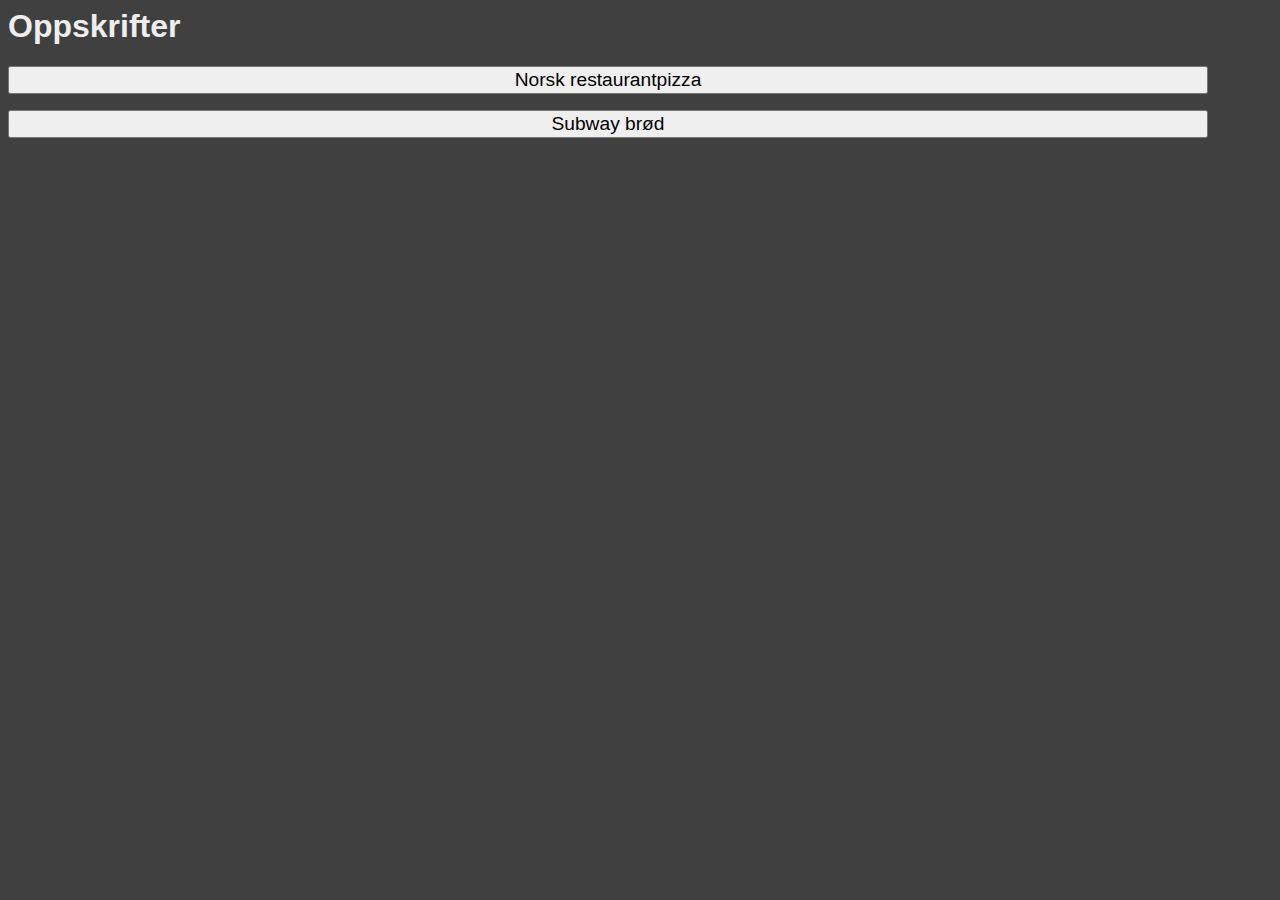
==== commit 8428a8b5: "Added subway recipe, improved pizza" ====
--- a/index.html
+++ b/index.html
@@ -1,159 +1,16 @@
 <html>
     <head>
         <meta charset="UTF-8">
-        <title>Pizzaoppskrift</title>
+        <title>JC's oppskrift samling</title>
         <link rel="stylesheet" href="default.css" />
         <script src="sc.js"></script>
     </head>
-    <body onload="onLoad()">
-        <h1>Pizza</h1>
-        <div id="inputs">
-            <label for="shape" class="col1">Form: </label>
-            <select id="shape" class="col2" onchange="changeShape()">
-                <option value="round">Rund</option>
-                <option value="rect">Firkantet</option>
-            </select>
-            <select id="edge" class="col2" >
-                <option value="straight">Rette kanter</option>
-                <option value="slanted">Skr&aring; kanter</option>
-            </select>
-            
-            <label for="diameter" class="col1" id="lbl_diameter">Diameter (cm): </label>
-            <input type="number" class="col2" value="30" id="diameter" />
-            <label for="length" class="col1" id="lbl_length">Lengde (cm): </label>
-            <input type="number" class="col2" value="30" id="length" />
-            <label for="width" class="col1" id="lbl_width">Bredde (cm): </label>
-            <input type="number" class="col2" value="20" id="width" />
-            <p class="colboth small">Viktig: Mål på bunnen / undersiden av formen.</p>
-            <label for="count" class="col1" id="lbl_count">Antall: </label>
-            <input type="number" class="col2" value="3" id="count" />
-            
-            <button onclick="mkPizza()" class="colboth">Beregn</button>
+    <body>
+        <h1>Oppskrifter</h1>
+        <div id="inputs">            
+            <button onclick="window.location.href='pizza.html';" class="colboth">Norsk restaurantpizza</button>
+            <button onclick="window.location.href='subway.html';" class="colboth">Subway brød</button>
             <p></p>
-        </div>
-        <div id="recipe">
-            <p class="col1">Vekt per deigball</p><p class="col2r" id="doughball_weight"></p>
-            <hr />
-            <p class="colboth" id="num_doughballs">Ingredienser for deigballer</p>
-            <hr />
-            <p class="col1">Mel</p><p class="col2r" id="ing_flour"></p>
-            <hr />
-            <p class="col1">Vann</p><p class="col2r" id="ing_water"></p>
-            <hr />
-            <p class="col1">Salt</p><p class="col2r" id="ing_salt"></p>
-            <hr />
-            <p class="col1">Sukker</p><p class="col2r" id="ing_sugar"></p>
-            <hr />
-            <p class="col1">Fersk gj&aelig;r</p><p class="col2r" id="ing_yeast"></p>
-            <hr />
-            <p class="col1">Olje</p><p class="col2r" id="ing_oil"></p>
-            <hr />
-            <p class="col1">Eggeplomme</p><p class="col2r" id="ing_eggyolk"></p>
-            <hr />
-            <p class="colboth">Anbefalte mengder topping (per pizza)</p>
-            <hr />
-            <p class="col1">Saus (lite)</p><p class="col2r" id="sauce_light"></p>
-            <hr />
-            <p class="col1">Saus (normal)</p><p class="col2r" id="sauce_medium"></p>
-            <hr />
-            <p class="col1">Saus (ekstra mye)</p><p class="col2r" id="sauce_heavy"></p>
-            <hr />
-            <p class="col1">Ost (lite)</p><p class="col2r" id="cheese_light"></p>
-            <hr />
-            <p class="col1">Ost (normal)</p><p class="col2r" id="cheese_medium"></p>
-            <hr />
-            <p class="col1">Ost (ekstra mye)</p><p class="col2r" id="cheese_heavy"></p>
-        </div>
-        <br />
-        <div id="inputs">
-            <p class="colboth">Ingredienser</p>
-        </div>
-        <br />
-        <div id ="recipesteps">
-            <p>Hvetemel: Bruk vanlig siktet hvetemel (12% protein) fra butikken. Unngå mel med høyt gluteninnhold.</p>
-            <p>Vann: Vannet må være iskaldt (maks 4°C) for at deigen ikke skal bli for varm under elting.</p>
-            <p>Gjær: Idun fersk blå.</p>
-            <p>Salt: Vanlig bordsalt. Viktig å være presis på mengde for å få riktig smak og heving.</p>
-            <p>Sukker: Vanlig hvitt sukker, brukes for å få bedre bruning. Doble mengden hvis du ikke får god nok bruning på pizzaen, eller sløyf det hvis den blir for mørk.</p>
-            <p>Olje: Extra virgin olivenolje for ekstra smak, evt. nøytral matolje.</p>
-            <p>Tomatsaus: Mutti Pizza Sauce Aromatica eller etter eget ønske.</p>
-            <p>Ost: 2/3deler (66%) av osten må være mozzarella. Den ferdig revne av Coops eget merke gir best resultat. Apetina og Synnøve gir dårligere bruning. Fersk mozzarella er ikke egnet. Den siste tredjedelen av osten bør være en smaksrik ost, f.eks. Tine Østavind. Bland ostene jevnt før du drysser de på bunnen.</p>
-        </div>
-        <br />
-        <div id="inputs">
-            <p class="colboth">Fremgangsmåte</p>
-        </div>
-        <div id ="recipesteps">
-            <p>Mål opp alle ingredienser på forhånd. Bruk en nøyaktig kjøkkenvekt. Desimalvisning er viktig. Følg oppskriften nøyaktig, alle deler av fremgangsmåten samt rekkefølgen ting gjøres i er viktig. Bruk iskaldt vann (under 4 grader), sett evt vann i fryseren en stund hvis du ikke har. Når det fryser et lokk på vannet er det kaldt nok. </p>
-            <p>OBS: En del vann fordamper i fryseren, avkjøl vannet før du måler opp, og kjøl ned mer enn du trenger.</p>
-        </div>
-        <br />
-        <div id ="recipesteps">
-            <p>Ha vann, salt, sukker og eggeplomme i bakebollen og bland lett med en visp eller gaffel. Ha i melet slik at det legger seg oppå væsken, men ikke bland. Smuldre gjæren i små biter og strø det oppå melet.</p>
-            <p>Start en stoppeklokke og start kjøkkenmaskinen (med eltekrok) på lav hastighet.</p>
-        </div>
-        <br />
-        <div id ="recipesteps">
-            <p>Når stoppeklokken har gått 1 minutt har du i oljen litt og litt.</p>
-            <p>Når oljen er godt blandet i deigen økes hastigheten på kjøkkenmaskinen til middels hastighet.</p>
-        </div>
-        <br />
-
-        <div id ="recipesteps">
-            <p>Følg med under eltingen så ikke deigen kleber seg til kroken eller bollen, hjelp evt til litt slik at deigen eltes godt. Hvis maskinen tåler det kan du øke hastigheten så mye at deigen kastes av kroken, evt pulse maskinen på høyere hastighet.</p>
-            <p>Deigen skal eltes til den er glatt og jevn og stoppeklokka viser 12 - 15 minutter. Hvis deigen fortsatt virker litt kornete eller grov, elt lenger. Deigen vil være ganske våt og klissete når den er ferdig.</p>
-        </div>
-        <br />
-        <div id ="recipesteps">
-            <p>Hvis du sliter med at deigen ikke vil bli til en deig og det bare blir en røre må du holde igjen 1 - 2 spiseskjeer av vannet til å begynne med. Tilsett dette vannet etter at deigen har eltet i ca fem minutter. Det kan være du må hjelpe kjøkkenmaskinen litt for å få blandet inn det siste vannet.</p>
-        </div>
-        <br />
-        <div id ="recipesteps">
-            <p>Fortsett å la stoppeklokka gå når kjøkkenmaskinen er stoppet. Samle deigen i en ball i bollen og spray / pensle et tynt lag olje på.</p>
-            <p>Dekk bollen med plast og la den stå i romtemperatur til stoppeklokka viser 30 minutter.</p>
-        </div>
-        <br />
-        <div id ="recipesteps">
-            <p>Sett bollen i kjøleskap når stoppeklokka viser 30 minutter, klokka kan nå stoppes for godt. Hvis deigen er over 1kg bør deigen deles i to for å sikre at nedkjølingen i kjøleskapet går raskt nok, og at den ikke overhever i kjøleskapet.</p>
-            <p>Ha isåfall hver deig i hver sin bolle, med litt olje på, og plast på bollen. Oljen er en ekstra barriere mot uttørking mens deigen står på kjøl. Deigen må stå minst 6 timer i kjøleskap og kan stå opptil 3 døgn.</p>
-        </div>
-        <br />
-        <div id ="recipesteps">
-            <p>Smør stekeformene med meierismør eller annet fast fett. Ikke bruk olje. Fast fett gjør at deigen lett kan trykkes ut i stekeformen uten at den trekker seg sammen. Vær spesielt nøye med å smøre langs kanten og oppetter veggene på stekeformene.</p>
-            <p>Ta deigen ut av kjøleskapet. Del deigen opp i biter av riktig størrelse og <a href="https://www.youtube.com/shorts/z2sBPZwqry8">form baller.</a> Jobb mens deigen er kald og bruk olje på fingrer og redskap for å unngå for mye kliss.</p>
-        </div>
-        <br />
-        <div id ="recipesteps">
-            <p>Legg deigballene i senter av stekeformene med sømmen på ballen ned.</p>
-            <p>Trykk deigballene ut til jevn tykkelse fra senter og ut. Senter av deigen kan godt være litt tynnere enn resten. Deigen skal gå helt til kanten.</p>
-        </div>
-        <br />
-        <div id ="recipesteps">
-            <p>Dekk stekeformene med plast, og la dem etterheve i romtemperatur i ca 2 timer. De tåler godt å stå litt lenger også.</p>
-            <p>Rigg stekeovn med pizzastål eller stein på nederste trinn og sett stekeovnen på ca 240 grader over- og undervarme. Det tar lang tid å varme opp stålet / steinen, typisk minst 1.5 - 2 timer, så la gjerne ovnen stå på mens pizzaene etterhever. </p>
-        </div>
-        <br />
-        <div id ="recipesteps">
-            <p>Om du ikke har stein eller stål, senk temperaturen til 220 grader og øk steketiden med 3 - 5 minutter. Det er også mulig å steke langpannepizza direkte med denne metoden, men bunnen blir best om det brukes pizzastål eller -stein. Man kan også prøve seg frem med pizzafunksjon eller varmluft om ovnen har dette, min ovn har begge men gir best resultat med pizzastål + over- og undervarme.</p>
-        </div>
-        <br />
-        <div id ="recipesteps">
-            <p>Smør pizzabunnene med tomatsaus, et jevnt lag helt til kanten. De foreslåtte mengdene med saus og ost i oppskriften er for en pizza med saus og ost helt ut til kanten, dvs ingen skorpe. Vær forsiktig når du tar på sausen så du ikke trykker ut luften av deigen.</p>
-            <p>Strø gjerne på et tynt lag med finrevet parmesanost og et tynt lag med pizzakrydder (anbefaler Hindu) oppå sausen for ekstra krydret smak. Dersom du ikke liker tydelig kryddersmak på pizzaen sløyfer du pizzakrydderet.</p>
-        </div>
-        <br />
-        <div id ="recipesteps">
-            <p>Ha på ost og andre toppinger. Ha osten helt ut i kanten som med tomatsausen. Dersom det benyttes rikelig med vannholdige toppinger (paprika, tomat osv) bør man holde seg til middels mengde saus og ost for å ikke få problemer med stekingen. Evt kan toppingene freses raskt i en panne på forhånd for å drive ut litt vann.</p>
-        </div>
-        <br />
-        <div id ="recipesteps">
-            <p>Stek pizzaen i 10 - 12 minutter avhengig av ovn og størrelse på pizzaen (større pizza = lengre steketid). For veldig store pizzaer (langpanne) kan man måtte steke enda lenger (14 - 15 min).</p>
-            <p>Dersom ovnen steker litt ujevnt kan det være en fordel å rotere stekeformen 180 grader når det er 2 - 4 minutter igjen av steketiden.</p>
-        </div>
-        <br />
-        <div id ="recipesteps">
-            <p>Bruk stekespade og løsne pizzaen fra stekeformen langs kanten. Er det umulig å få ut pizzaen har du enten smørt den for dårlig, eller så er formen ikke egnet for pizzasteking. Hvelv pizzaen ut av formen og over på rist for avkjøling så fort som mulig. Avkjøl minst 3 minutter for å unngå å brenne ganen.</p>
-            <p>Del opp og spis.</p>
         </div>
     </body>
 </html>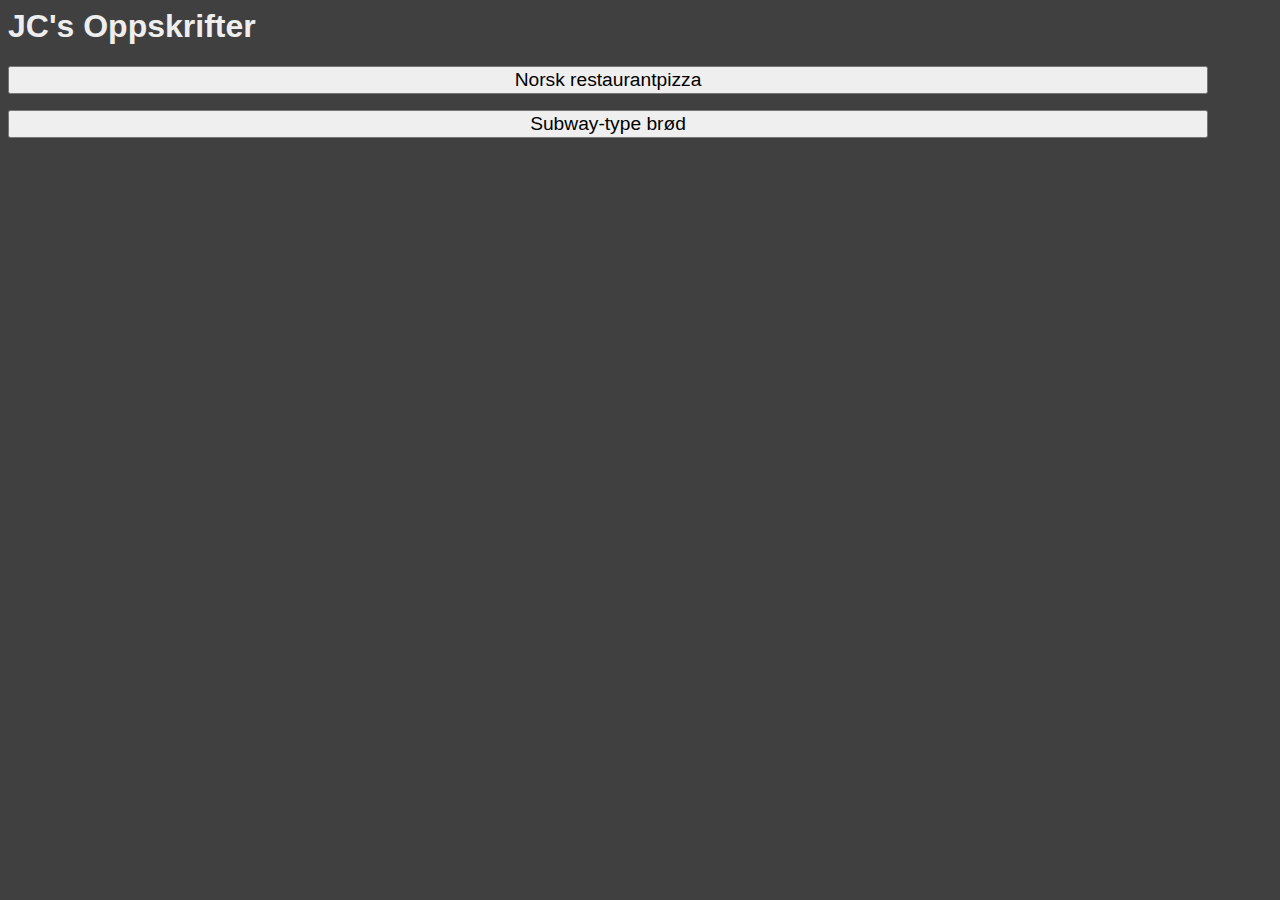
==== commit 44ac48dd: "addendums" ====
--- a/index.html
+++ b/index.html
@@ -6,10 +6,10 @@
         <script src="sc.js"></script>
     </head>
     <body>
-        <h1>Oppskrifter</h1>
+        <h1>JC's Oppskrifter</h1>
         <div id="inputs">            
             <button onclick="window.location.href='pizza.html';" class="colboth">Norsk restaurantpizza</button>
-            <button onclick="window.location.href='subway.html';" class="colboth">Subway brød</button>
+            <button onclick="window.location.href='subway.html';" class="colboth">Subway-type brød</button>
             <p></p>
         </div>
     </body>
